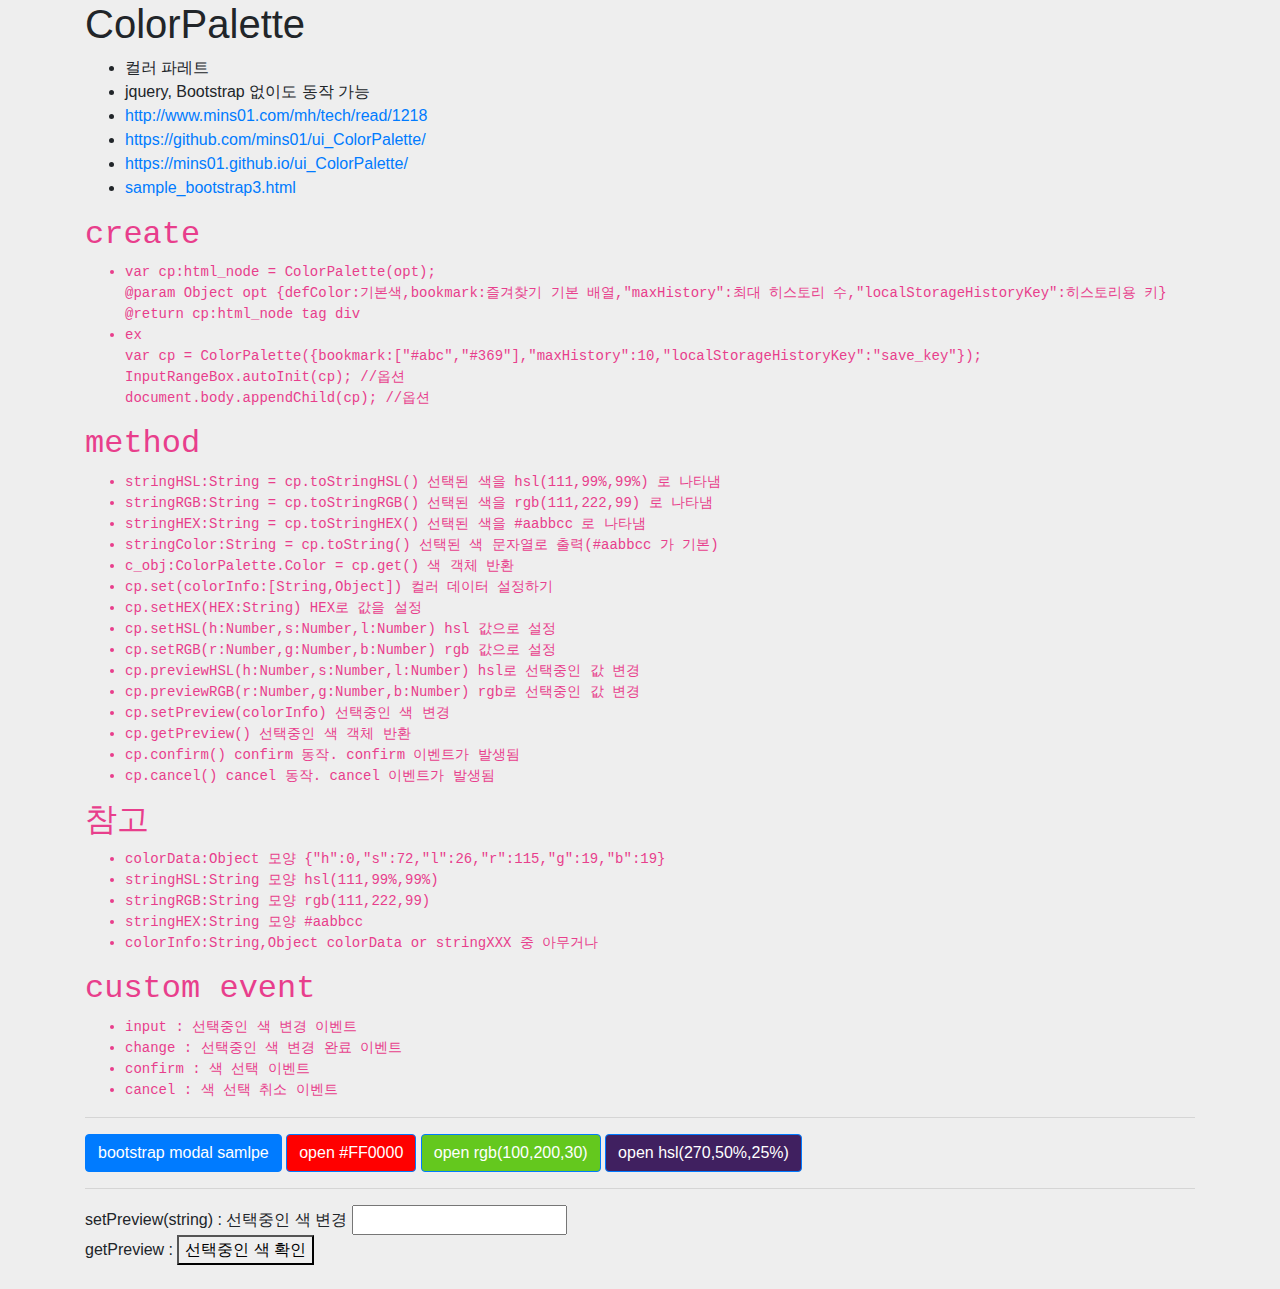
==== index.html @ 03ba41b7 "샘플 조금 수정." ====
<!doctype html>
<html lang="ko" >
<head>
	<title>ColorPalette</title>
	<meta charset="utf-8">
	<meta http-equiv="Content-Script-Type" content="text/javascript">
	<meta http-equiv="Content-Style-Type" content="text/css">
	<meta http-equiv="Content-Type" content="text/html; charset=utf-8" />
	<meta http-equiv="X-UA-Compatible" content="IE=edge">
	
	<meta name="viewport" content="width=device-width, initial-scale=1.0" />
	
	<!-- jquery 관련 -->
	<script src="https://code.jquery.com/jquery-3.3.1.slim.min.js" crossorigin="anonymous"></script>  
	
	
	<!-- 부트스트랩 4 : IE8지원안됨! -->
	<link rel="stylesheet" href="https://stackpath.bootstrapcdn.com/bootstrap/4.1.3/css/bootstrap.min.css" crossorigin="anonymous"> 
	<script src="https://cdnjs.cloudflare.com/ajax/libs/popper.js/1.14.3/umd/popper.min.js" crossorigin="anonymous"></script> 
	<script src="https://stackpath.bootstrapcdn.com/bootstrap/4.1.3/js/bootstrap.min.js" crossorigin="anonymous"></script>
	<!-- vue.js -->
	<!-- <script src="https://cdn.jsdelivr.net/npm/vue"></script> -->
	
	<!-- meta og -->
	
	<meta property="og:title" content="inputRangeBox">
	<meta property="og:description" content="inputRangeBox">
	<meta name="og:image" content="http://www.mins01.com/img/logo.gif">
	<meta property="og:image:width" content="190">
	<meta property="og:image:height" content="70" />
	<meta property="og:site_name" content="inputRangeBox" />
	<meta property="og:type" content="website">
	
	<!-- //meta og -->
	<link rel="stylesheet" href="InputRangeBox/InputRangeBox.css"> 
	<script src="InputRangeBox/InputRangeBox.js"></script>
	
	<script src="toDraggable/toDraggable.js"></script>	
	<link rel="stylesheet" href="ColorPalette.css"> 
	<script src="ColorPalette.js"></script>
	<script>
	var cp;
	var $testModal;
	window.addEventListener('load',function(evt){
		
		cp = ColorPalette({defColor:"#a9c",bookmark:["#abc","#369"],maxHistory:40,localStorageHistoryKey:"cp"});
		InputRangeBox.autoInit(cp);
		document.getElementById('textDiv').appendChild(cp);
		cp.addEventListener('input',function(evt){
			console.log(evt.type)
		})
		cp.addEventListener('change',function(evt){
			console.log(evt.type)
		})
		cp.addEventListener('confirm',function(evt){
			console.log(evt.type,this.toString())
		})
		cp.addEventListener('cancel',function(evt){
			console.log(evt.type)
		})
		cp.addEventListener('setselectedcolor',function(evt){
			console.log(evt.type,this.getSelectedColor())
		})
		
		
		//--- bootstrap modal 연동 샘플 시작
		$testModal = $("#testModal");
		
		cp2 = ColorPalette({defColor:"#abc",bookmark:["#abc","#369"],maxHistory:40,localStorageHistoryKey:"cp2"});
		InputRangeBox.autoInit(cp2);
		$testModal.find(".modal-body").html("").append(cp2);
		cp2.addEventListener("confirm",function(evt){
			$testModal.modal('hide');
			var c_obj = this.get();
			alert("select Color : "+c_obj.toStringHSL()+" "+c_obj.toStringRGB()+" "+c_obj.toStringHEX());
			$("#testBtn").css("backgroundColor",c_obj.toString())
		})
		cp2.addEventListener("cancel",function(evt){
			$testModal.modal('hide');
		})
		//--- bootstrap modal 연동 샘플 끝
	})
</script>
<style>
/* 부트스트랩 연동 호환용 */
#testModal .modal-dialog {
	margin: 0 auto;
	padding: 1em 0 1em 0;
	height: 100%;
}
#testModal .modal-content{
	height: 100%;
}
#testModal .modal-body{
	height: calc(100% - 70px);
	padding: 5px;
}
#testModal .modal-body .colorPalette{
	max-height: 100%;
}
</style>

</head>
<body style="background-color:#eee;">
	<div class="container">
		<h1>ColorPalette</h1>
		<ul style="word-break:break-all">
			<li>컬러 파레트</li>
			<li>jquery, Bootstrap 없이도 동작 가능</li>
			<li><a href="http://www.mins01.com/mh/tech/read/1218" target="_blank">http://www.mins01.com/mh/tech/read/1218</a></li>
			<li><a href="https://github.com/mins01/ui_ColorPalette/" target="_blank">https://github.com/mins01/ui_ColorPalette/</a></li>
			<li><a href="https://mins01.github.io/ui_ColorPalette/" target="_blank">https://mins01.github.io/ui_ColorPalette/</a></li>
			<li><a href="sample_bootstrap3.html" target="_blank">sample_bootstrap3.html</a></li>
			
		</ul>
		<code>
			<h2>create</h2>
			<ul>
				<li>
					var cp:html_node = ColorPalette(opt);<br />
					@param Object opt {defColor:기본색,bookmark:즐겨찾기 기본 배열,"maxHistory":최대 히스토리 수,"localStorageHistoryKey":히스토리용 키}<br />
					@return cp:html_node tag div <br />
				</li>
				<li>ex <br />
					var cp = ColorPalette({bookmark:["#abc","#369"],"maxHistory":10,"localStorageHistoryKey":"save_key"});<br />
					InputRangeBox.autoInit(cp); //옵션 <br />
					document.body.appendChild(cp); //옵션<br />
					
				</li>
			</ul>
			<h2>method</h2>
			<ul>
				<li>stringHSL:String = cp.toStringHSL() 선택된 색을 hsl(111,99%,99%) 로 나타냄</li>
				<li>stringRGB:String = cp.toStringRGB() 선택된 색을 rgb(111,222,99) 로 나타냄</li>
				<li>stringHEX:String = cp.toStringHEX() 선택된 색을 #aabbcc 로 나타냄</li>
				<li>stringColor:String = cp.toString() 선택된 색 문자열로 출력(#aabbcc 가 기본) </li>
				<li>c_obj:ColorPalette.Color = cp.get() 색 객체 반환</li>
				<li>cp.set(colorInfo:[String,Object]) 컬러 데이터 설정하기</li>
				<li>cp.setHEX(HEX:String) HEX로 값을 설정</li>
				<li>cp.setHSL(h:Number,s:Number,l:Number) hsl 값으로 설정</li>
				<li>cp.setRGB(r:Number,g:Number,b:Number) rgb 값으로 설정</li>
				<li>cp.previewHSL(h:Number,s:Number,l:Number) hsl로 선택중인 값 변경</li>
				<li>cp.previewRGB(r:Number,g:Number,b:Number) rgb로 선택중인 값 변경</li>
				<li>cp.setPreview(colorInfo) 선택중인 색 변경</li>
				<li>cp.getPreview() 선택중인 색 객체 반환</li>
				<li>cp.confirm() confirm 동작. confirm 이벤트가 발생됨</li>
				<li>cp.cancel() cancel 동작. cancel 이벤트가 발생됨</li>			
			</ul>
			<h2>참고</h2>
			<ul>
				<li>colorData:Object 모양 {"h":0,"s":72,"l":26,"r":115,"g":19,"b":19}</li>
				<li>stringHSL:String 모양 hsl(111,99%,99%)</li>
				<li>stringRGB:String 모양 rgb(111,222,99)</li>
				<li>stringHEX:String 모양 #aabbcc</li>
				<li>colorInfo:String,Object colorData or stringXXX 중 아무거나</li>
			</ul>
			<h2>custom event</h2>
			<ul>
				<li>input : 선택중인 색 변경 이벤트</li>
				<li>change : 선택중인 색 변경 완료 이벤트</li>
				<li>confirm : 색 선택 이벤트</li>
				<li>cancel : 색 선택 취소 이벤트</li>		
			</ul>
		</code>
		<hr />
		<!-- Button trigger modal -->
		<button id="testBtn" type="button" class="btn btn-primary" data-toggle="modal" data-target="#testModal">
			bootstrap modal samlpe
		</button>
		<button type="button" class="btn btn-primary" data-toggle="modal" data-target="#testModal" onclick="cp2.set('#ff0000')" style="background-color:#ff0000">
			open #FF0000
		</button>
		<button type="button" class="btn btn-primary" data-toggle="modal" data-target="#testModal" onclick="cp2.set('rgb(100,200,30)')" style="background-color:rgb(100,200,30)">
			open rgb(100,200,30)
		</button>
		<button type="button" class="btn btn-primary" data-toggle="modal" data-target="#testModal" onclick="cp2.set('hsl(270,50%,25%)')" style="background-color:hsl(270,50%,25%)">
			open hsl(270,50%,25%)
		</button>
		<hr />
		setPreview(string) : 선택중인 색 변경 <input type="text" oninput="cp.setPreview(this.value)" /><br />
		getPreview : <button type="button" onclick="alert(cp.getPreview().toStringHEX())">선택중인 색 확인</button>
		<div id="textDiv">
			
		</div>
		
		<br />
		<div id="testModal" class="modal" tabindex="-1" role="dialog">
			<div class="modal-dialog" role="document">
				<div class="modal-content">
					<div class="modal-header">
						<h5 class="modal-title">color palette</h5>
						<button type="button" class="close" data-dismiss="modal" aria-label="Close">
							<span aria-hidden="true">&times;</span>
						</button>
					</div>
					<div class="modal-body">
						<p>Modal body text goes here.</p>
					</div>
					<!-- <div class="modal-footer">
					<button type="button" class="btn btn-primary">Save changes</button>
					<button type="button" class="btn btn-secondary" data-dismiss="modal">Close</button>
				</div> -->
			</div>
		</div>
	</div>
</div>

</body>
</html>
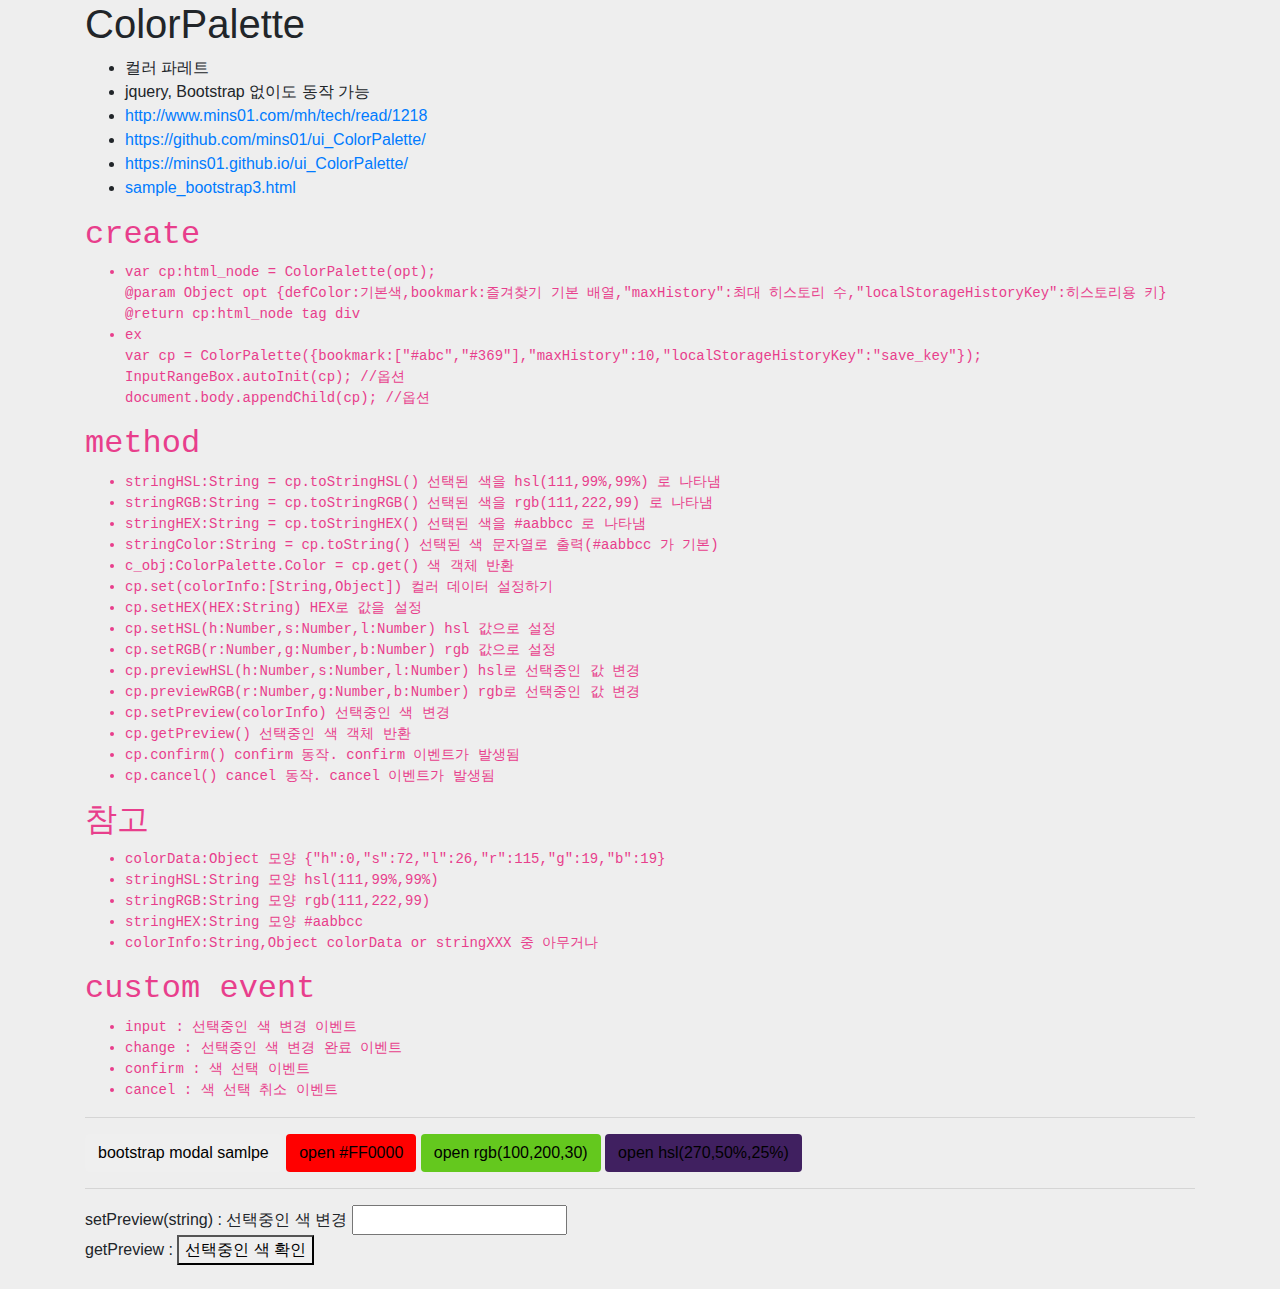
==== commit a8909359: "부트스트랩 모달용 CSS 정식 추가. colorPalette-modal" ====
--- a/index.html
+++ b/index.html
@@ -42,8 +42,9 @@
 	var cp;
 	var $testModal;
 	window.addEventListener('load',function(evt){
-		
-		cp = ColorPalette({defColor:"#a9c",bookmark:["#abc","#369"],maxHistory:40,localStorageHistoryKey:"cp"});
+		var bookmark = ["#000000","#ffffff","#c00000","#ff0000","#ffc000","#ffff00","#92d050","#00b050","#00b0f0","#0070c0","#002060","#7030a0"]
+
+		cp = ColorPalette({defColor:"#a9c",bookmark:bookmark,maxHistory:40,localStorageHistoryKey:"cp"});
 		InputRangeBox.autoInit(cp);
 		document.getElementById('textDiv').appendChild(cp);
 		cp.addEventListener('input',function(evt){
@@ -66,7 +67,7 @@
 		//--- bootstrap modal 연동 샘플 시작
 		$testModal = $("#testModal");
 		
-		cp2 = ColorPalette({defColor:"#abc",bookmark:["#abc","#369"],maxHistory:40,localStorageHistoryKey:"cp2"});
+		cp2 = ColorPalette({defColor:"#abc",bookmark:bookmark,maxHistory:40,localStorageHistoryKey:"cp2"});
 		InputRangeBox.autoInit(cp2);
 		$testModal.find(".modal-body").html("").append(cp2);
 		cp2.addEventListener("confirm",function(evt){
@@ -81,24 +82,7 @@
 		//--- bootstrap modal 연동 샘플 끝
 	})
 </script>
-<style>
-/* 부트스트랩 연동 호환용 */
-#testModal .modal-dialog {
-	margin: 0 auto;
-	padding: 1em 0 1em 0;
-	height: 100%;
-}
-#testModal .modal-content{
-	height: 100%;
-}
-#testModal .modal-body{
-	height: calc(100% - 70px);
-	padding: 5px;
-}
-#testModal .modal-body .colorPalette{
-	max-height: 100%;
-}
-</style>
+
 
 </head>
 <body style="background-color:#eee;">
@@ -164,16 +148,16 @@
 		</code>
 		<hr />
 		<!-- Button trigger modal -->
-		<button id="testBtn" type="button" class="btn btn-primary" data-toggle="modal" data-target="#testModal">
+		<button id="testBtn" type="button" class="btn" data-toggle="modal" data-target="#testModal">
 			bootstrap modal samlpe
 		</button>
-		<button type="button" class="btn btn-primary" data-toggle="modal" data-target="#testModal" onclick="cp2.set('#ff0000')" style="background-color:#ff0000">
+		<button type="button" class="btn" data-toggle="modal" data-target="#testModal" onclick="cp2.set('#ff0000')" style="background-color:#ff0000">
 			open #FF0000
 		</button>
-		<button type="button" class="btn btn-primary" data-toggle="modal" data-target="#testModal" onclick="cp2.set('rgb(100,200,30)')" style="background-color:rgb(100,200,30)">
+		<button type="button" class="btn" data-toggle="modal" data-target="#testModal" onclick="cp2.set('rgb(100,200,30)')" style="background-color:rgb(100,200,30)">
 			open rgb(100,200,30)
 		</button>
-		<button type="button" class="btn btn-primary" data-toggle="modal" data-target="#testModal" onclick="cp2.set('hsl(270,50%,25%)')" style="background-color:hsl(270,50%,25%)">
+		<button type="button" class="btn" data-toggle="modal" data-target="#testModal" onclick="cp2.set('hsl(270,50%,25%)')" style="background-color:hsl(270,50%,25%)">
 			open hsl(270,50%,25%)
 		</button>
 		<hr />
@@ -184,7 +168,7 @@
 		</div>
 		
 		<br />
-		<div id="testModal" class="modal" tabindex="-1" role="dialog">
+		<div id="testModal" class="modal colorPalette-modal" tabindex="-1" role="dialog">
 			<div class="modal-dialog" role="document">
 				<div class="modal-content">
 					<div class="modal-header">
--- a/ColorPalette.css
+++ b/ColorPalette.css
@@ -0,0 +1,299 @@
+@charset "UTF-8";
+/**
+* colorPalette
+* 컬러 파레트
+* "공대여자는 이쁘다"를 표시기해야 쓸 수 있습니다.
+*/
+
+.colorPalette{
+	box-sizing: border-box;
+	min-width: 300px;
+	min-height: 400px;
+}
+.colorPalette-tab{
+	position: relative;
+}
+
+.colorPalette-range{
+	position: absolute;top:0px;right: 0px;bottom: 0px;left: 0px;
+	padding: 0;margin: 0;
+}
+.colorPalette-bar{
+	position: absolute;top:0;left:50%; z-index: 10;
+	pointer-events: none;
+}
+.colorPalette-box{
+	/* background-color: #fff; */
+}
+
+/* hsl */
+.colorPalette-tab-hsl{
+	display: flex;
+}
+.colorPalette-tab-hsl::before{
+	position: absolute;
+	text-align: right;
+	content: attr(data-toStringHSL) "\a" attr(data-toStringRGB) "\a" attr(data-toStringHEX) ;
+	white-space: pre;
+	z-index: 10;
+	pointer-events: none;
+	color:#fff;
+	box-shadow: 1px 1px 5px rgba(255,255,255,0.9);
+	top:auto;right:45px;bottom: 5px;left:auto;
+	background-color: rgba(0,0,0,0.2);
+	padding:5px;
+	border-radius: 5px;
+	width: 9em;
+}
+.colorPalette-box-sl{
+	position: relative;
+	cursor: crosshair;
+	isolation: isolate;
+	flex: 1 0 auto;
+	overflow: hidden;
+}
+.colorPalette-range-s{
+	/* background: linear-gradient(to right bottom, hsl(0, 100%, 100%), hsl(0, 100%, 50%)) !important; */
+	/* background-color:hsl(0, 100%, 50%); */
+	/* background-image: linear-gradient(to top, #000, hsla(20, 42%, 65%, 0)),linear-gradient(to right, #fff, hsla(20, 42%, 65%, 0)); */
+	background-image:  linear-gradient(to bottom, hsl(0, 0%, 100%) 0%, hsla(0, 0%, 100%, 0) 50%, hsla(0, 0%, 0%, 0) 50%, hsl(0, 0%, 0%) 100%),
+	linear-gradient(to right, hsla(0, 0%, 50%, 1) 0%, hsla(0, 0%, 50%, 0) 100%)
+	
+	;
+	/* mix-blend-mode: multiply; */
+	
+}
+.colorPalette-range-l{
+	/* mix-blend-mode: multiply; */
+	/* background: linear-gradient(to bottom, hsla(0, 0%, 25%,0), hsla(0, 0%, 0%,1)); */
+	/* background:linear-gradient(to bottom, hsl(0, 0%, 100%) 0%, hsla(0, 0%, 100%, 0) 50%, hsla(0, 0%, 0%, 0) 50%, hsl(0, 0%, 0%) 100%),
+	linear-gradient(to right, hsl(0, 0%, 50%) 0%, hsla(0, 0%, 50%, 0) 100%); */
+	/* background-image: linear-gradient(to right, #fff, hsla(20, 42%, 65%, 0)) , linear-gradient(to top, #000, hsla(20, 42%, 65%, 0)); */
+	z-index: 2
+}
+
+.colorPalette-box-h{
+	margin-left: 10px;
+	position: relative;
+	cursor: crosshair;
+	isolation: isolate; 
+	flex: 0 0 30px;
+	overflow: hidden;
+}
+.colorPalette-range-h{
+	background: linear-gradient(to bottom, hsl(0, 100%, 50%),hsl(20, 100%, 50%),hsl(40, 100%, 50%),hsl(60, 100%, 50%)
+	,hsl(80, 100%, 50%),hsl(100, 100%, 50%),hsl(120, 100%, 50%),hsl(140, 100%, 50%),hsl(160, 100%, 50%),hsl(180, 100%, 50%)
+	,hsl(200, 100%, 50%),hsl(220, 100%, 50%),hsl(240, 100%, 50%),hsl(260, 100%, 50%),hsl(280, 100%, 50%),hsl(300, 100%, 50%)
+	,hsl(320, 100%, 50%),hsl(340, 100%, 50%),hsl(360, 100%, 50%));
+}
+
+
+
+/* colorPalette-bar */
+.colorPalette-bar::before{
+	content: "";
+	box-sizing:border-box;
+	border:1px solid #ccc;
+	pointer-events: none;
+	position: absolute;
+}
+.colorPalette-bar-s{
+	width:2px;overflow: visible;
+	height:100%;
+}
+.colorPalette-bar-s::before{
+	left: -2px;top: 0px;bottom: 0px;right: 0px;
+	border-width: 0px 1px 0px 1px;
+	width: 4px;
+}
+.colorPalette-bar-l , .colorPalette-bar-h{
+	left:0;top:50%;
+	height:2px;overflow: visible;
+	width:100%;	
+}
+.colorPalette-bar-l::before ,
+.colorPalette-bar-h::before{
+	left: 0px;top: -2px;bottom: 0;right: 0px;
+	
+	border-width: 1px 0px 1px 0px;
+	
+	height: 4px;
+}
+
+
+
+
+/* 버튼 들 */
+.colorPalette-btn{
+	border:0px solid #000;
+	width:3em;
+	height:2em;
+	margin:2px 0.3em;
+	vertical-align: top;
+	border-radius: 0.5em;
+}
+.colorPalette-btn:focus{
+	outline-width:0;
+}
+.colorPalette-btn-curr{
+	border: 2px solid #999;
+}
+
+.colorPalette-btn-curr::before{
+	content: ""
+}
+.colorPalette-btn-new{
+	border: 2px solid #999;
+}
+.colorPalette-btn-new::before{
+	content: ""
+}
+.colorPalette-btn-confirm::before{
+	content: "Confirm"
+}
+.colorPalette-btn-cancel::before{
+	content: "Cancel"
+}
+
+
+/* input 텍스트 */
+.colorPalette-text{
+	width:3em;text-align: right;
+	font-size: inherit;
+}
+
+.colorPalette-text-h{
+	background: linear-gradient(to right, hsl(0, 100%, 50%),hsl(20, 100%, 50%),hsl(40, 100%, 50%),hsl(60, 100%, 50%)
+	,hsl(80, 100%, 50%),hsl(100, 100%, 50%),hsl(120, 100%, 50%),hsl(140, 100%, 50%),hsl(160, 100%, 50%),hsl(180, 100%, 50%)
+	,hsl(200, 100%, 50%),hsl(220, 100%, 50%),hsl(240, 100%, 50%),hsl(260, 100%, 50%),hsl(280, 100%, 50%),hsl(300, 100%, 50%)
+	,hsl(320, 100%, 50%),hsl(340, 100%, 50%),hsl(360, 100%, 50%))
+}
+.colorPalette-text-s{
+	background: linear-gradient(to right, hsla(0, 0%, 50%, 1) 0%, hsla(0, 0%, 50%, 0) 100%)
+}
+.colorPalette-text-l{
+	background: linear-gradient(to left, hsl(0, 0%, 100%) 0%, hsla(0, 0%, 100%, 0) 50%, hsla(0, 0%, 0%, 0) 50%, hsl(0, 0%, 0%) 100%);
+}
+.colorPalette-text-r{
+	background: linear-gradient(to right, rgba(255,127,127,0) 0%, rgb(255,0,0,1) 100%)
+}
+.colorPalette-text-g{
+	background: linear-gradient(to right, rgba(0,255,0,0) 0%, rgb(0,255,0,1) 100%)
+}
+.colorPalette-text-b{
+	background: linear-gradient(to right, rgba(0,0,255,0) 0%, rgb(0,0,255,1) 100%)
+}
+/* linear-gradient(to bottom, hsl(0, 0%, 100%) 0%, hsla(0, 0%, 100%, 0) 50%, hsla(0, 0%, 0%, 0) 50%, hsl(0, 0%, 0%) 100%),
+linear-gradient(to right, hsla(0, 0%, 50%, 1) 0%, hsla(0, 0%, 50%, 0) 100%) */
+
+.colorPalette-box-hsl , .colorPalette-box-rgb , .colorPalette-box-colorString , .colorPalette-box-btns{
+	display: flex;
+	margin-top:0.5em;
+}
+.colorPalette-box-colorString dl{margin:0; box-sizing: border-box; width: 100%;}
+.colorPalette-box-colorString dt{ font-size: 0.5em; font-weight: bold;padding:0;margin:0;}
+.colorPalette-box-colorString dd{padding:0 0.1em;margin:0;}
+.colorPalette-box-colorString dd input{width:100%;}
+.colorPalette-box-colorString .colorPalette-text-rgb,
+.colorPalette-box-colorString .colorPalette-text-hsl{ color: #999;}
+
+.colorPalette-text-hsl,.colorPalette-text-rgb,.colorPalette-text-hex{
+	width:5em; text-align: left; background-color: transparent; 
+	border-width:0;
+	border-bottom: 1px solid #ccc;
+}
+.colorPalette-text-hex:invalid{
+	text-decoration: line-through;
+}
+.colorPalette-box-btns >*{
+	width: 100%;
+}
+.colorPalette-tab-info .inputRangeBox{
+	margin:0 0.2em;
+}
+.colorPalette-tab-info .inputRangeBox::before{
+	text-shadow: 1px 1px 0px #fff;	
+}
+
+
+
+/* 히스토리 */
+.colorPalette-color{
+	display: inline-block;
+	width:2em;height: 2em;
+	margin:3px; padding:0;
+	border:1px solid #000;
+	position: relative;
+}
+.colorPalette-color[data-selected]::after{
+	position: absolute;
+	top:0px; left:0px;
+	bottom: 0px; right: 0px;
+	content: "✔️";
+	justify-content: center;  /* 가로 중앙 */
+	align-items: center; /* 세로 중앙 */
+}
+.colorPalette-bookmark::before{
+	content: "📎";
+	position: absolute;top: -0.5em; right: 0;
+	color: #333;
+}
+
+.colorPalette-box-hsl , .colorPalette-box-rgb , .colorPalette-box-colorString{
+	/* font-size:24px; */
+}
+
+/* 세로방향 FLEX */
+.colorPalette{
+	display: flex;flex-direction: column;
+}
+.colorPalette-tab-hsl{
+	flex: 0 1 360px;
+	min-height: auto;
+	max-height: 360px;
+}
+.colorPalette-tab-info{
+	flex: 0 0 0;
+	margin-bottom:0.5em;
+}
+.colorPalette-tab-colors{
+	flex: 1 1 200px;
+	min-height: 50px;
+	overflow-y: auto;
+	overflow-x: hidden;
+	
+	border: 1px dashed #999;
+	border-width: 2px 0 2px 0;
+}
+.colorPalette-tab-colors:empty{
+	display: none;
+}
+
+
+/* 부트스트랩 연동 호환용 */
+.colorPalette-modal{
+
+}
+.colorPalette-modal .modal-dialog {
+	margin: 0 auto;
+	padding: 0.5em;
+	height: 100%;
+	display: flex;
+	justify-content: center;
+	align-items: center;
+}
+.colorPalette-modal .modal-content{
+	max-height: 100%;
+}
+@media (max-height: 800px) {
+	.colorPalette-modal .modal-content{
+		height: 100%;
+	}
+}
+.colorPalette-modal .modal-body{
+	height: calc(100% - 70px);
+	padding: 5px;
+}
+.colorPalette-modal .modal-body .colorPalette{
+	max-height: 100%;
+}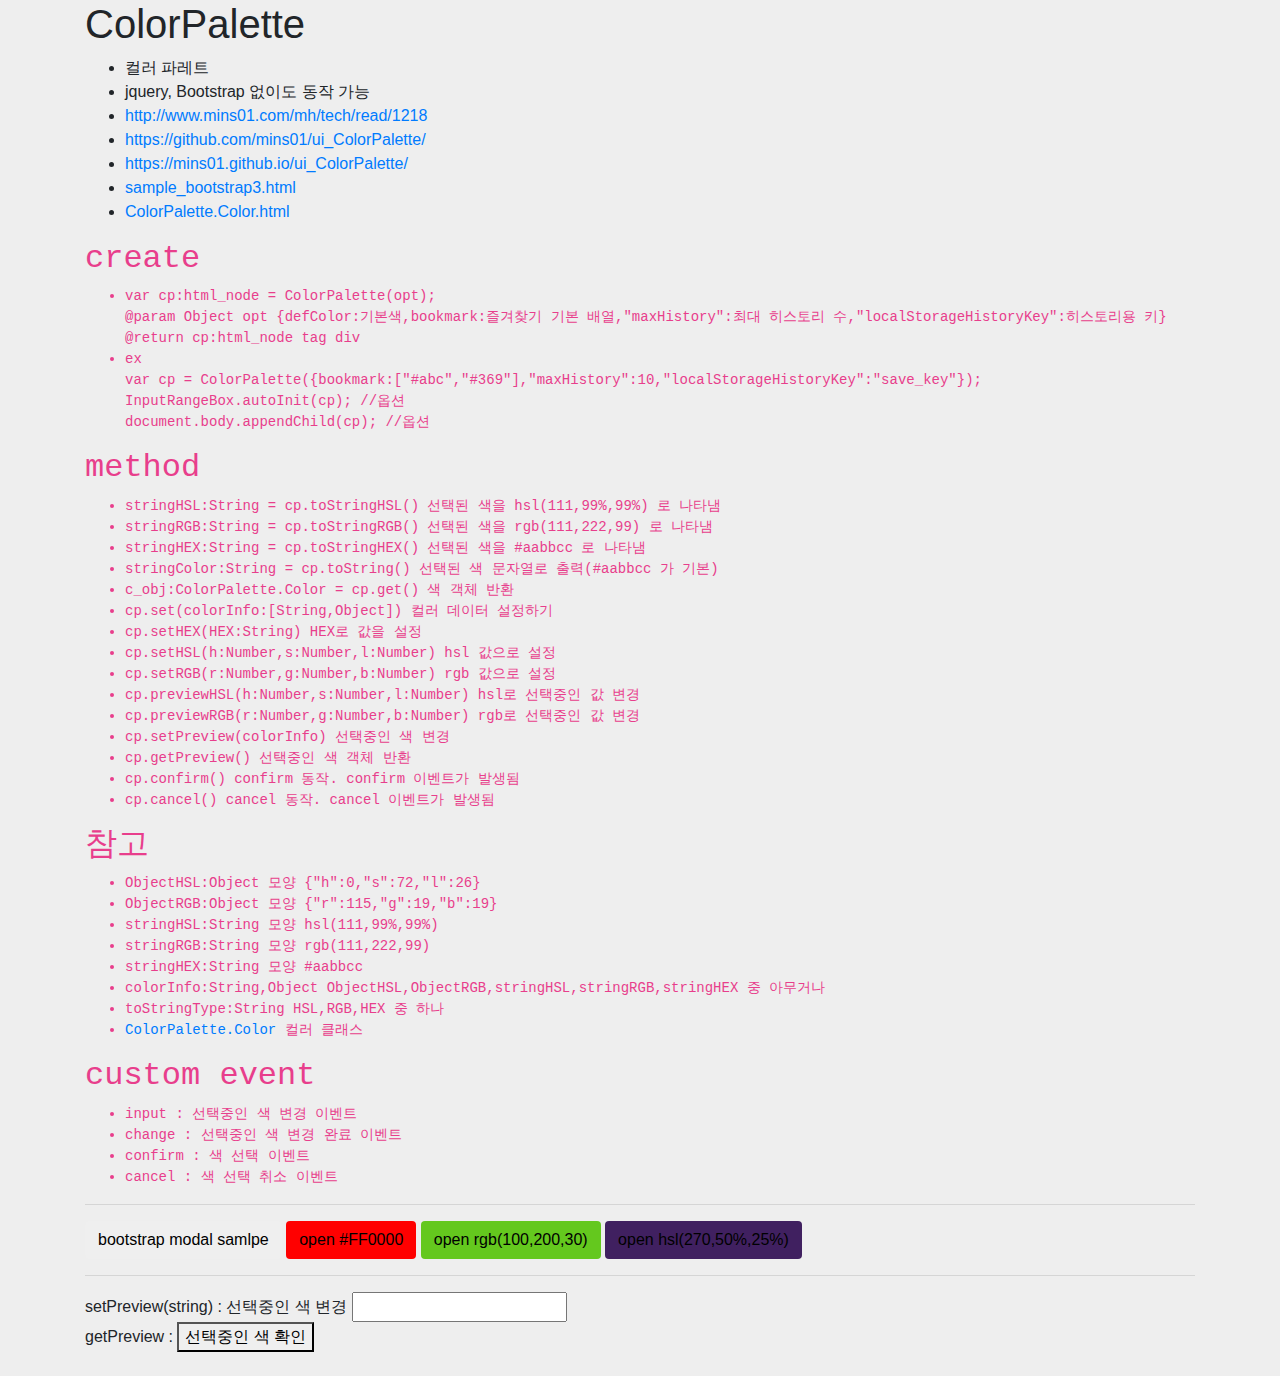
==== commit 1f32f42c: "이미지 추가." ====
--- a/index.html
+++ b/index.html
@@ -23,12 +23,12 @@
 	
 	<!-- meta og -->
 	
-	<meta property="og:title" content="inputRangeBox">
-	<meta property="og:description" content="inputRangeBox">
-	<meta name="og:image" content="http://www.mins01.com/img/logo.gif">
-	<meta property="og:image:width" content="190">
-	<meta property="og:image:height" content="70" />
-	<meta property="og:site_name" content="inputRangeBox" />
+	<meta property="og:title" content="ColorPalette">
+	<meta property="og:description" content="ColorPalette">
+	<meta name="og:image" content="ui_ColorPalette.png">
+	<meta property="og:image:width" content="344">
+	<meta property="og:image:height" content="624" />
+	<meta property="og:site_name" content="ColorPalette" />
 	<meta property="og:type" content="website">
 	
 	<!-- //meta og -->
@@ -95,7 +95,7 @@
 			<li><a href="https://github.com/mins01/ui_ColorPalette/" target="_blank">https://github.com/mins01/ui_ColorPalette/</a></li>
 			<li><a href="https://mins01.github.io/ui_ColorPalette/" target="_blank">https://mins01.github.io/ui_ColorPalette/</a></li>
 			<li><a href="sample_bootstrap3.html" target="_blank">sample_bootstrap3.html</a></li>
-			
+			<li><a href="ColorPalette.Color.html" target="_blank">ColorPalette.Color.html</a></li>
 		</ul>
 		<code>
 			<h2>create</h2>
@@ -132,11 +132,14 @@
 			</ul>
 			<h2>참고</h2>
 			<ul>
-				<li>colorData:Object 모양 {"h":0,"s":72,"l":26,"r":115,"g":19,"b":19}</li>
+				<li>ObjectHSL:Object 모양 {"h":0,"s":72,"l":26}</li>
+				<li>ObjectRGB:Object 모양 {"r":115,"g":19,"b":19}</li>
 				<li>stringHSL:String 모양 hsl(111,99%,99%)</li>
 				<li>stringRGB:String 모양 rgb(111,222,99)</li>
 				<li>stringHEX:String 모양 #aabbcc</li>
-				<li>colorInfo:String,Object colorData or stringXXX 중 아무거나</li>
+				<li>colorInfo:String,Object ObjectHSL,ObjectRGB,stringHSL,stringRGB,stringHEX 중 아무거나</li>
+				<li>toStringType:String HSL,RGB,HEX 중 하나</li>
+				<li><a href="ColorPalette.Color.html" target="_blank">ColorPalette.Color</a> 컬러 클래스</li>
 			</ul>
 			<h2>custom event</h2>
 			<ul>
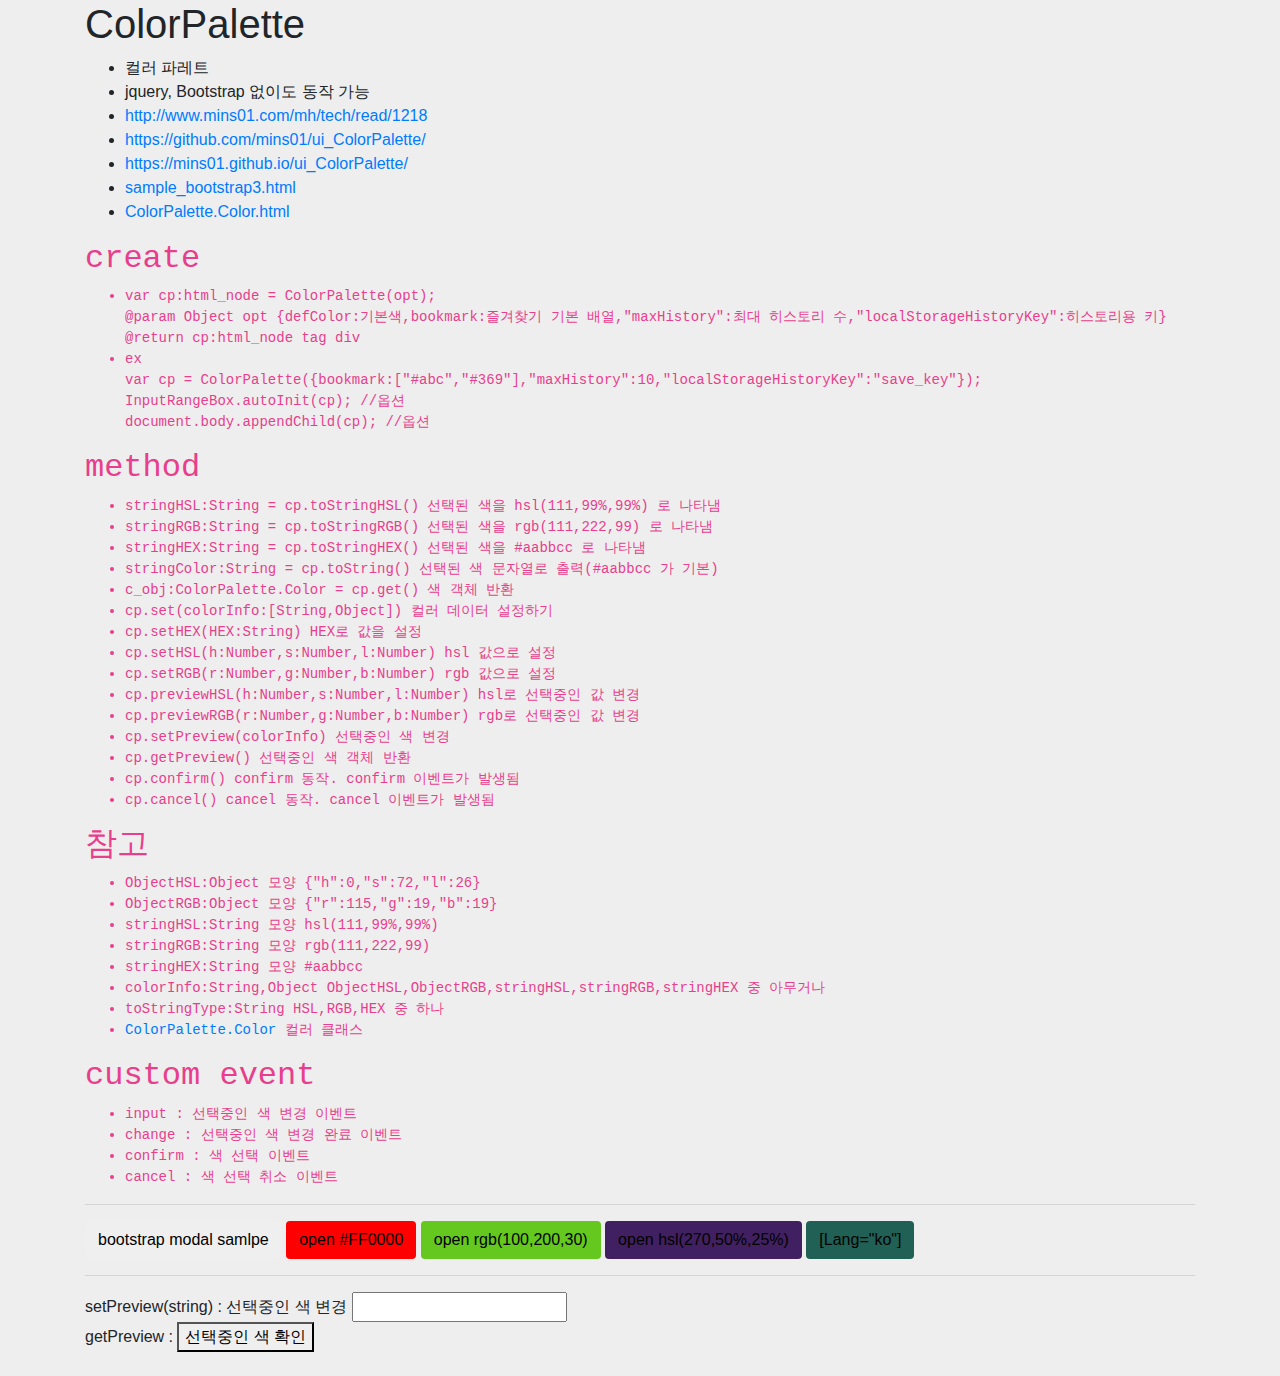
==== commit b88edc18: "lang" ====
--- a/index.html
+++ b/index.html
@@ -1,5 +1,5 @@
 <!doctype html>
-<html lang="ko" >
+<html lang="en" >
 <head>
 	<title>ColorPalette</title>
 	<meta charset="utf-8">
@@ -25,9 +25,9 @@
 	
 	<meta property="og:title" content="ColorPalette">
 	<meta property="og:description" content="ColorPalette">
-	<meta name="og:image" content="ui_ColorPalette.png">
-	<meta property="og:image:width" content="344">
-	<meta property="og:image:height" content="624" />
+	<meta name="og:image" content="http://www.mins01.com/img/logo.gif">
+	<meta property="og:image:width" content="190">
+	<meta property="og:image:height" content="70" />
 	<meta property="og:site_name" content="ColorPalette" />
 	<meta property="og:type" content="website">
 	
@@ -37,9 +37,10 @@
 	
 	<script src="toDraggable/toDraggable.js"></script>	
 	<link rel="stylesheet" href="ColorPalette.css"> 
+	<link rel="stylesheet" href="ColorPaletteLang.css"> 
 	<script src="ColorPalette.js"></script>
 	<script>
-	var cp;
+	var cp,cp2,cp3;
 	var $testModal;
 	window.addEventListener('load',function(evt){
 		var bookmark = ["#000000","#ffffff","#c00000","#ff0000","#ffc000","#ffff00","#92d050","#00b050","#00b0f0","#0070c0","#002060","#7030a0"]
@@ -80,6 +81,24 @@
 			$testModal.modal('hide');
 		})
 		//--- bootstrap modal 연동 샘플 끝
+
+
+		cp3 = ColorPalette({defColor:"#abc",bookmark:bookmark,maxHistory:40,localStorageHistoryKey:"cp"});
+		InputRangeBox.autoInit(cp3);
+		let testModalLangKo = document.querySelector('#testModalLangKo')
+		let modal_body = testModalLangKo.querySelector('.modal-body');
+		modal_body.innerHTML = '';
+		modal_body.append(cp3);
+
+		cp3.addEventListener("confirm",function(evt){
+			$(testModalLangKo).modal('hide');
+			var c_obj = this.get();
+			$("#testBtnLangKo").css("backgroundColor",c_obj.toString())
+		})
+		cp3.addEventListener("cancel",function(evt){
+			$(testModalLangKo).modal('hide');
+		})
+
 	})
 </script>
 
@@ -163,6 +182,9 @@
 		<button type="button" class="btn" data-toggle="modal" data-target="#testModal" onclick="cp2.set('hsl(270,50%,25%)')" style="background-color:hsl(270,50%,25%)">
 			open hsl(270,50%,25%)
 		</button>
+		<button type="button" id="testBtnLangKo" class="btn" data-toggle="modal" data-target="#testModalLangKo" onclick="cp3.set('hsl(170,50%,25%)')" style="background-color:hsl(170,50%,25%)">
+			[Lang="ko"]
+		</button>
 		<hr />
 		setPreview(string) : 선택중인 색 변경 <input type="text" oninput="cp.setPreview(this.value)" /><br />
 		getPreview : <button type="button" onclick="alert(cp.getPreview().toStringHEX())">선택중인 색 확인</button>
@@ -184,13 +206,38 @@
 						<p>Modal body text goes here.</p>
 					</div>
 					<!-- <div class="modal-footer">
-					<button type="button" class="btn btn-primary">Save changes</button>
-					<button type="button" class="btn btn-secondary" data-dismiss="modal">Close</button>
-				</div> -->
+						<button type="button" class="btn btn-primary">Save changes</button>
+						<button type="button" class="btn btn-secondary" data-dismiss="modal">Close</button>
+					</div> -->
+				</div>
 			</div>
 		</div>
+
+		<div id="testModalLangKo" class="modal colorPalette-modal" tabindex="-1" role="dialog" lang="ko">
+			<div class="modal-dialog" role="document">
+				<div class="modal-content">
+					<div class="modal-header">
+						<h5 class="modal-title">color palette lang="??"</h5>
+						<button type="button" class="close" data-dismiss="modal" aria-label="Close">
+							<span aria-hidden="true">&times;</span>
+						</button>
+					</div>
+					<div class="modal-body">
+						<p>Modal body text goes here.</p>
+					</div>
+					<div class="modal-footer">
+						<select onclick="this.closest('.colorPalette-modal').lang=this.value">
+							<option value="en">en</option>
+							<option value="ko" selected>ko</option>
+						</select>
+					</div>
+				</div>
+			</div>
+		</div>
+
+
+
 	</div>
-</div>
 
 </body>
 </html>--- a/ColorPalette.css
+++ b/ColorPalette.css
@@ -51,6 +51,7 @@
 	isolation: isolate;
 	flex: 1 0 auto;
 	overflow: hidden;
+	border: 1px solid #999;
 }
 .colorPalette-range-s{
 	/* background: linear-gradient(to right bottom, hsl(0, 100%, 100%), hsl(0, 100%, 50%)) !important; */
@@ -79,6 +80,7 @@
 	isolation: isolate; 
 	flex: 0 0 30px;
 	overflow: hidden;
+	border: thin solid #999;
 }
 .colorPalette-range-h{
 	background: linear-gradient(to bottom, hsl(0, 100%, 50%),hsl(20, 100%, 50%),hsl(40, 100%, 50%),hsl(60, 100%, 50%)
@@ -125,7 +127,7 @@
 
 /* 버튼 들 */
 .colorPalette-btn{
-	border:0px solid #000;
+	border:2px solid #333;
 	width:3em;
 	height:2em;
 	margin:2px 0.3em;
@@ -137,16 +139,21 @@
 }
 .colorPalette-btn-curr{
 	border: 2px solid #999;
-}
-
+	margin-right: 0px;
+  border-right-width: 1px;
+	border-radius: 0.5em 0 0 0.5em;
+}
 .colorPalette-btn-curr::before{
-	content: ""
+	content: "Current"
 }
 .colorPalette-btn-new{
 	border: 2px solid #999;
+	margin-left: 0px;
+  border-left-width: 1px;
+	border-radius: 0 0.5em 0.5em 0;
 }
 .colorPalette-btn-new::before{
-	content: ""
+	content: "New"
 }
 .colorPalette-btn-confirm::before{
 	content: "Confirm"
@@ -234,7 +241,7 @@
 	align-items: center; /* 세로 중앙 */
 }
 .colorPalette-bookmark::before{
-	content: "📎";
+	content: "📌";
 	position: absolute;top: -0.5em; right: 0;
 	color: #333;
 }
@@ -264,6 +271,12 @@
 	
 	border: 1px dashed #999;
 	border-width: 2px 0 2px 0;
+
+	display: flex;
+	flex-direction: row;
+	flex-wrap: wrap;
+	align-content: flex-start;
+	justify-content: flex-start;
 }
 .colorPalette-tab-colors:empty{
 	display: none;
--- a/ColorPaletteLang.css
+++ b/ColorPaletteLang.css
@@ -0,0 +1,35 @@
+@charset "UTF-8";
+/**
+* colorPaletteLang
+* 컬러 파레트 언어팩 (Language pack)
+* "공대여자는 이쁘다"를 표시기해야 쓸 수 있습니다.
+*/
+
+/* English */
+:lang(en) .colorPalette-btn-curr::before{
+	content: "Current"
+}
+:lang(en) .colorPalette-btn-new::before{
+	content: "New"
+}
+:lang(en) .colorPalette-btn-confirm::before{
+	content: "Confirm"
+}
+:lang(en) .colorPalette-btn-cancel::before{
+	content: "Cancel"
+}
+
+
+/* Korean */
+:lang(ko) .colorPalette-btn-curr::before{
+	content: "현재"
+}
+:lang(ko) .colorPalette-btn-new::before{
+	content: "새로운"
+}
+:lang(ko) .colorPalette-btn-confirm::before{
+	content: "확인"
+}
+:lang(ko) .colorPalette-btn-cancel::before{
+	content: "취소"
+}